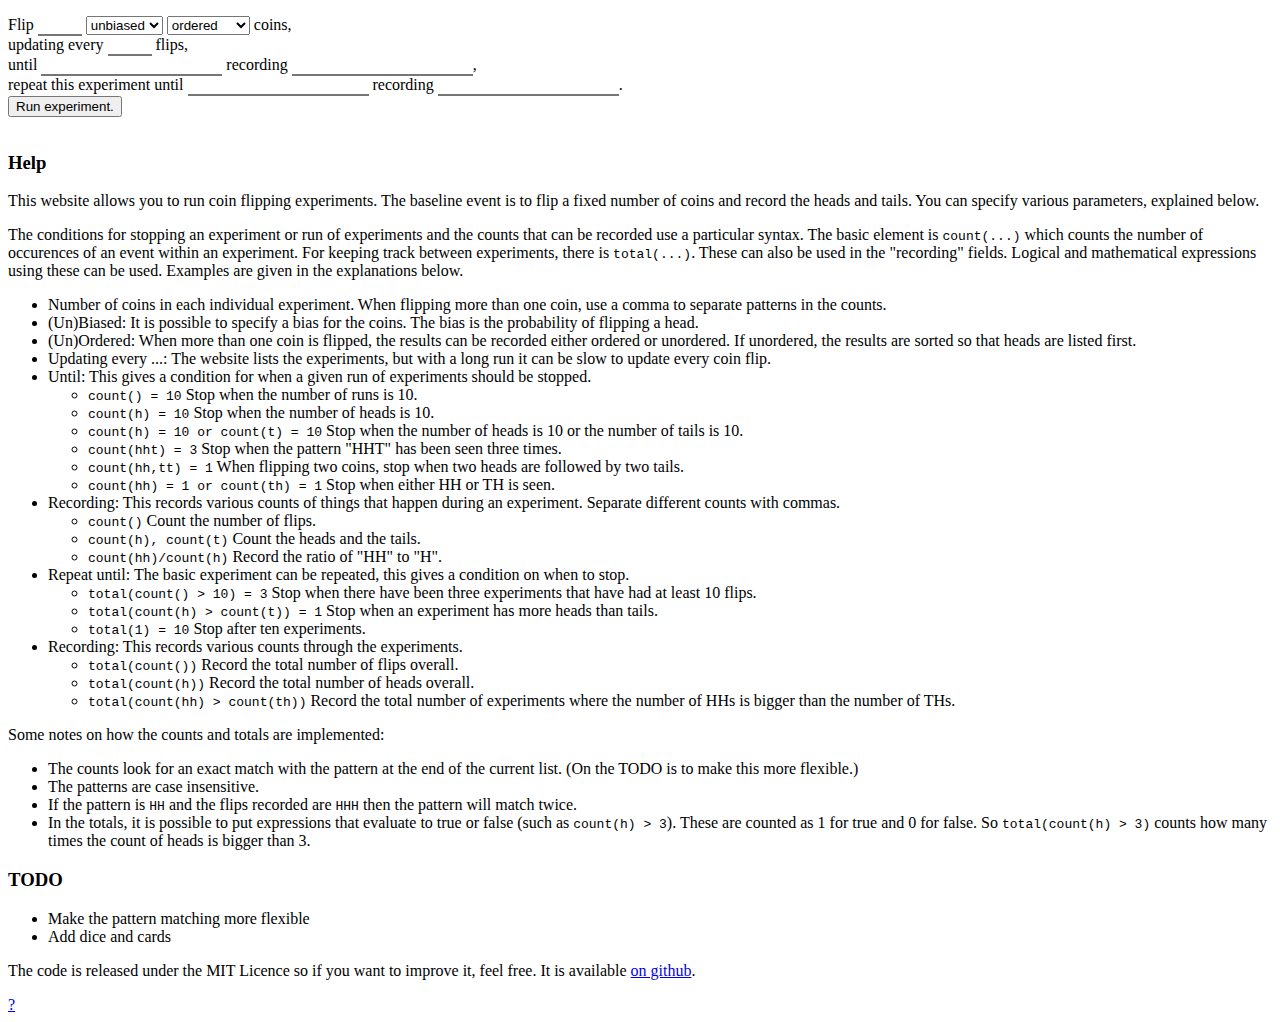
==== index.html @ 7b4ddc1d "Renamed HTML file, and added help documentation." ====
<!DOCTYPE html>
<html>
  <head>
    <meta charset="utf-8">	
    <title>Practical Probability</title>
    <script src="probability.js" type="text/javascript"></script>
    <link rel="stylesheet" href="probability.css" type="text/css">
  </head>
  <body>
    <form id="instructions">
      <p>
	Flip <input type="text" id="num" class="smallinput"></input>
	<select id="biased">
	  <option value="0">unbiased</option>
	  <option value="1">biased</option>
	</select>
	<span id="biaschoice">
	  (with bias <input type="text" id="bias" class="smallinput"></input>)
	</span>
	<select id="order">
	  <option value="0">ordered</option>
	  <option value="1">unordered</option>
	</select>
	coin<span id="plcoins">s</span>,<br> updating every
	<input type="text" id="fps" class="smallinput"></input>
	flip<span id="plflips">s</span>,<br>
	until
	<input type="text" id="stop"></input>
	recording
	<input type="text" id="record"></input>,<br>
	repeat this experiment until
	<input type="text" id="loop"></input>
	recording
	<input type="text" id="total"></input>.<br>
	<input type="button" id="run" value="Run experiment."></input>
      </p>
    </form>
    <p id="recording">
	<table id="recordtable">
	</table>
    </p>
    <p id="totals">
	<ol id="totalslist">
	</ol>
    </p>
    <p id="coins">
    </p>
      <div id="help" class="help">
	<h3>Help</h3>
	<p>
	  This website allows you to run coin flipping experiments.
	  The baseline event is to flip a fixed number of coins and
	  record the heads and tails.
	  You can specify various parameters, explained below.
	</p>
	<p>
	  The conditions for stopping an experiment or run of
	  experiments and the counts that can be recorded use a
	  particular syntax.
	  The basic element is <code>count(...)</code> which counts
	  the number of occurences of an event within an experiment.
	  For keeping track between experiments, there
	  is <code>total(...)</code>.
	  These can also be used in the "recording" fields.
	  Logical and mathematical expressions using these can be
	  used.
	  Examples are given in the explanations below.
	</p>
	<ul>
	  <li><span class="desc">Number of coins</span>
	    in each individual experiment.
	    When flipping more than one coin, use a comma to separate
	    patterns in the counts.
	  <li><span class="desc">(Un)Biased</span>: It is possible to
	    specify a bias for the coins.
	    The bias is the probability of flipping a head.
	  <li><span class="desc">(Un)Ordered</span>: When more than
	    one coin is flipped, the results can be recorded either
	    ordered or unordered.  If unordered, the results are
	    sorted so that heads are listed first.
	  <li><span class="desc">Updating every ...</span>: The
	    website lists the experiments, but with a long run it can
	    be slow to update every coin flip.
	  <li><span class="desc">Until</span>: This gives a condition
	    for when a given run of experiments should be stopped.
	    <ul>
	      <li><code>count() = 10</code> Stop when the number of runs is
		10.
	      <li><code>count(h) = 10</code> Stop when the number of
		heads is 10.
	      <li><code>count(h) = 10 or count(t) = 10</code> Stop
		when the number of heads is 10 or the number of tails is
		10.
	      <li><code>count(hht) = 3</code> Stop when the pattern
		"HHT" has been seen three times.
	      <li><code>count(hh,tt) = 1</code> When flipping two
		coins, stop when two heads are followed by two tails.
	      <li><code>count(hh) = 1 or count(th) = 1</code> Stop
	      when either HH or TH is seen.
	    </ul>
	  <li><span class="desc">Recording</span>: This records
	    various counts of things that happen during an experiment.
	    Separate different counts with commas.
	    <ul>
	      <li><code>count()</code> Count the number of flips.
	      <li><code>count(h), count(t)</code> Count the heads and
		the tails.
	      <li><code>count(hh)/count(h)</code> Record the ratio of
		"HH" to "H".
	    </ul>
	  <li><span class="desc">Repeat until</span>: The basic
	    experiment can be repeated, this gives a condition on when
	    to stop.
	    <ul>
	      <li><code>total(count() &gt; 10) = 3</code> Stop when there
	      have been three experiments that have had at least 10
		flips.
	      <li><code>total(count(h) &gt; count(t)) = 1</code> Stop
		when an experiment has more heads than tails.
	      <li><code>total(1) = 10</code> Stop after ten
		experiments.
	    </ul>
	  <li><span class="desc">Recording</span>: This records
	    various counts through the experiments.
	    <ul>
	      <li><code>total(count())</code> Record the total number
		of flips overall.
	      <li><code>total(count(h))</code> Record the total number
		of heads overall.
	      <li><code>total(count(hh) &gt; count(th))</code> Record the
	      total number of experiments where the number of HHs is
		bigger than the number of THs.
	    </ul>
	</ul>
	<p>
	  Some notes on how the counts and totals are implemented:
	  <ul>
	    <li>The counts look for an exact match with the pattern at
	      the end of the current list.
	      (On the TODO is to make this more flexible.)
	    <li>The patterns are case insensitive.
	    <li>If the pattern is <code>HH</code> and the flips
	      recorded are <code>HHH</code> then the pattern will
	      match twice.
	    <li>In the totals, it is possible to put expressions that
	      evaluate to true or false (such as <code>count(h) &gt;
		3</code>).  These are counted as 1 for true and 0 for
	      false.
	      So <code>total(count(h) &gt; 3)</code> counts how many
	      times the count of heads is bigger than 3.
	  </ul>
	</p>
	<h3>TODO</h3>
	<ul>
	  <li>Make the pattern matching more flexible
	  <li>Add dice and cards
	</ul>
	<p>
	  The code is released under
	  the MIT Licence so if you want to improve it, feel free.
	  It is
	  available <a href="https://github.com/loopspace/axes">on github</a>.
	</p>
      </div>
      <div id="helpsign" class="help">
	<a href="#" id="helplink">?</a>
      </div>
    
  </body>
</html>
---- probability.css ----
.smallinput {
    width: 3em;
}

input[type="text"] {
    border-top: none;
    border-left: none;
    border-right: none;
}

table .recordLabel:after {
    content: ": ";
}

ol .recordLabel:after {
	content: " = ";
}

#coins {
	width: 100%;
}
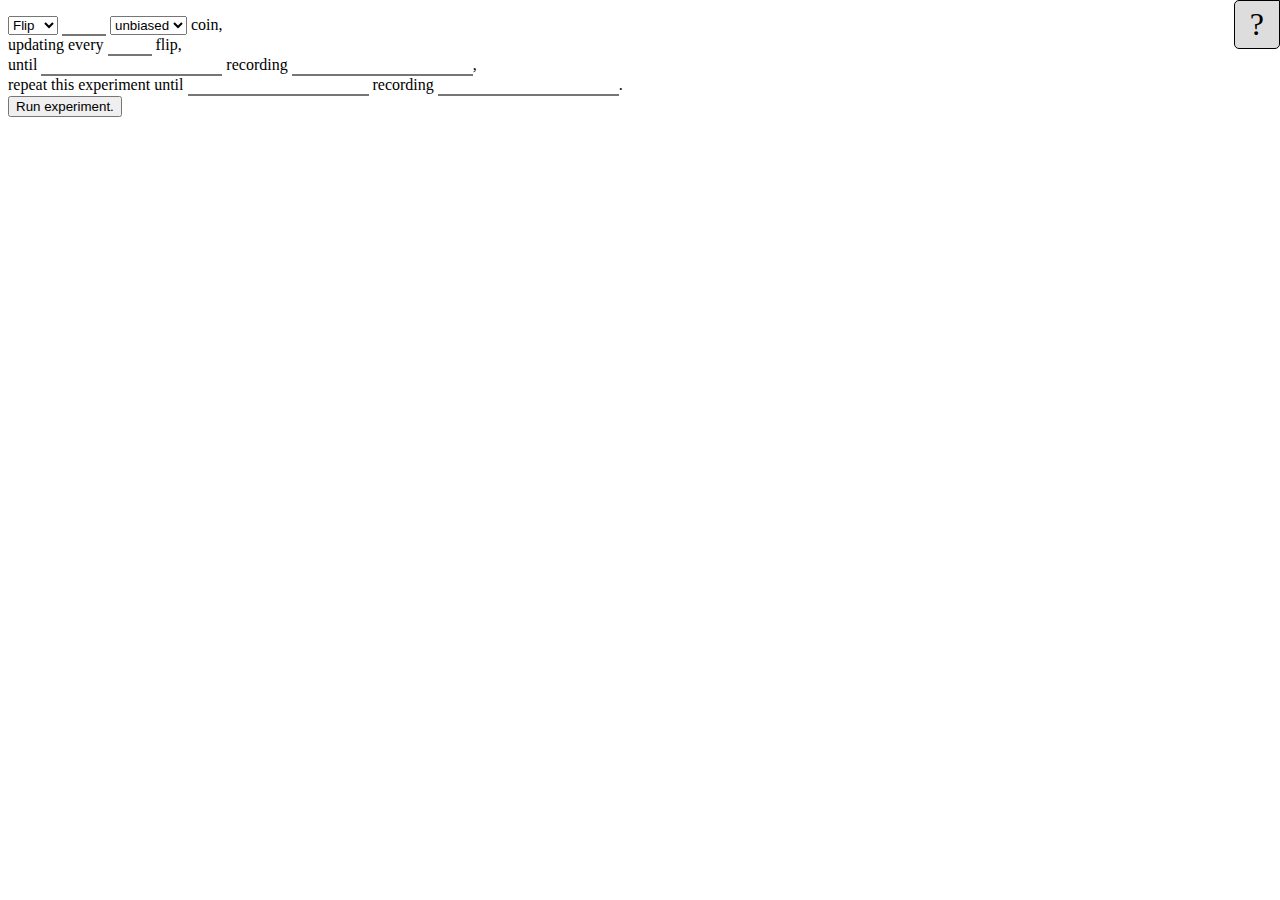
==== commit 6a297a3f: "Added dice and card routines" ====
--- a/index.html
+++ b/index.html
@@ -9,30 +9,58 @@
   <body>
     <form id="instructions">
       <p>
-	Flip <input type="text" id="num" class="smallinput"></input>
-	<select id="biased">
-	  <option value="0">unbiased</option>
-	  <option value="1">biased</option>
+	<select id="expt">
+	  <option value="0">Flip</option>
+	  <option value="1">Roll</option>
+	  <option value="2">Deal</option>
 	</select>
-	<span id="biaschoice">
-	  (with bias <input type="text" id="bias" class="smallinput"></input>)
+	<input type="text" id="num" class="smallinput">
+	<span id="yescards">
+	  hands of 
+	  <input type="text" id="hand" class="smallinput">
+	  cards from a deck of
+	  <input type="text" id="deck" class="smallinput">
 	</span>
-	<select id="order">
-	  <option value="0">ordered</option>
-	  <option value="1">unordered</option>
-	</select>
-	coin<span id="plcoins">s</span>,<br> updating every
-	<input type="text" id="fps" class="smallinput"></input>
-	flip<span id="plflips">s</span>,<br>
+	<span id="nocards">
+	  <select id="biased">
+	    <option value="0">unbiased</option>
+	    <option value="1">biased</option>
+	  </select>
+	  <span id="biaschoice">
+	    (with bias <input type="text" id="bias" class="smallinput">)
+	  </span>
+	  <select id="order">
+	    <option value="0">ordered</option>
+	    <option value="1">unordered</option>
+	  </select>
+	  <span id="dicesides">
+	    <select id="nsides">
+	      <option value="4">4</option>
+	      <option value="6" selected="selected">6</option>
+	      <option value="8">8</option>
+	      <option value="10">10</option>
+	      <option value="12">12</option>
+	      <option value="20">20</option>
+	      <option value="24">24</option>
+	      <option value="30">30</option>
+	      <option value="48">48</option>
+	      <option value="60">60</option>
+	      <option value="120">120</option>
+	    </select>-sided
+	  </span>
+	</span>
+	<span id="objcoin">coin<span id="plcoins">s</span></span><span id="objdie">di<span id="pldice">c</span>e</span><span id="objcard">card<span id="plcards">s</span></span>,<br> updating every
+	<input type="text" id="fps" class="smallinput">
+	<span id="excoin">flip</span><span id="exdie">roll</span><span id="excard">deal</span><span id="plexpts">s</span>,<br>
 	until
-	<input type="text" id="stop"></input>
+	<input type="text" id="stop">
 	recording
-	<input type="text" id="record"></input>,<br>
+	<input type="text" id="record">,<br>
 	repeat this experiment until
-	<input type="text" id="loop"></input>
+	<input type="text" id="loop">
 	recording
-	<input type="text" id="total"></input>.<br>
-	<input type="button" id="run" value="Run experiment."></input>
+	<input type="text" id="total">.<br>
+	<input type="button" id="run" value="Run experiment.">
       </p>
     </form>
     <p id="recording">
--- a/probability.css
+++ b/probability.css
@@ -1,5 +1,6 @@
 .smallinput {
     width: 3em;
+    text-align: right;
 }
 
 input[type="text"] {
@@ -18,4 +19,40 @@
 
 #coins {
 	width: 100%;
+}
+
+.help {
+    position: fixed;
+    right: 0px;
+    top: 0px;
+    border-radius: 5px 0px 5px 5px;
+    border: 1px solid;
+    padding: 5px;
+    background: #ccc;
+    padding-right: 15px;
+}
+
+#help {
+    display: none;
+    overflow: auto;
+    width: 33%;
+}
+
+#helpsign {
+    font-size: 200%;
+    padding-left: 15px;
+    background: #ddd;
+}
+
+#helpsign a {
+    text-decoration: none;
+    color: black;
+}
+
+.desc {
+    font-weight: bold;
+}
+
+.expt {
+    font-family: monospace;
 }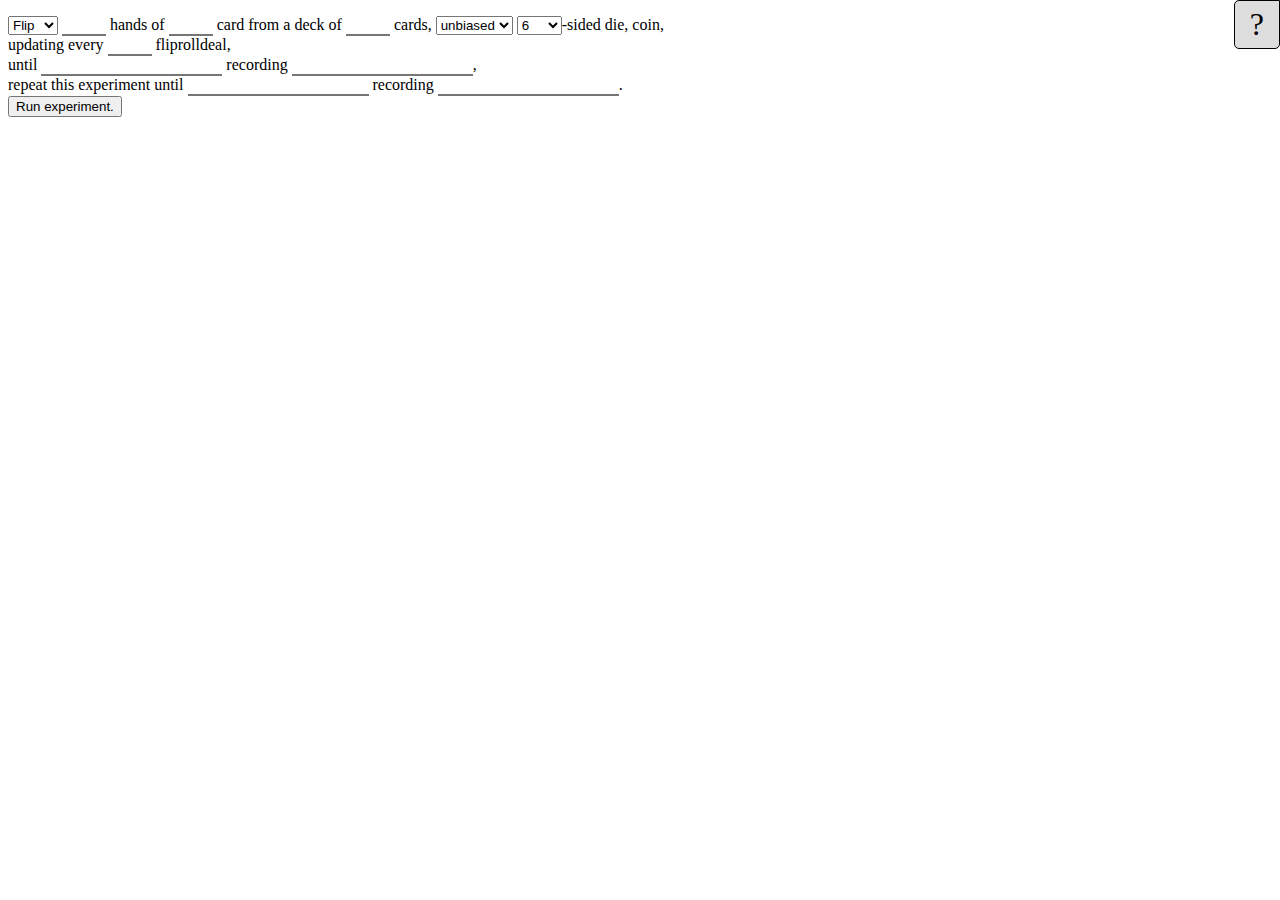
==== commit a5468020: "Updated help to include dice and cards; bit of reorganising on the options that vary with the experi" ====
--- a/index.html
+++ b/index.html
@@ -16,10 +16,11 @@
 	</select>
 	<input type="text" id="num" class="smallinput">
 	<span id="yescards">
-	  hands of 
+	  hand<span id="plhands">s</span> of 
 	  <input type="text" id="hand" class="smallinput">
-	  cards from a deck of
+	  card<span id="plcards">s</span> from a deck of
 	  <input type="text" id="deck" class="smallinput">
+	  cards,
 	</span>
 	<span id="nocards">
 	  <select id="biased">
@@ -33,7 +34,7 @@
 	    <option value="0">ordered</option>
 	    <option value="1">unordered</option>
 	  </select>
-	  <span id="dicesides">
+	  <span id="yesdice">
 	    <select id="nsides">
 	      <option value="4">4</option>
 	      <option value="6" selected="selected">6</option>
@@ -47,9 +48,13 @@
 	      <option value="60">60</option>
 	      <option value="120">120</option>
 	    </select>-sided
+	    di<span id="pldice">c</span>e,
+	  </span>
+	  <span id="nodice">
+	    coin<span id="plcoins">s</span>,
 	  </span>
 	</span>
-	<span id="objcoin">coin<span id="plcoins">s</span></span><span id="objdie">di<span id="pldice">c</span>e</span><span id="objcard">card<span id="plcards">s</span></span>,<br> updating every
+	<br> updating every
 	<input type="text" id="fps" class="smallinput">
 	<span id="excoin">flip</span><span id="exdie">roll</span><span id="excard">deal</span><span id="plexpts">s</span>,<br>
 	until
@@ -76,9 +81,8 @@
       <div id="help" class="help">
 	<h3>Help</h3>
 	<p>
-	  This website allows you to run coin flipping experiments.
-	  The baseline event is to flip a fixed number of coins and
-	  record the heads and tails.
+	  This website allows you to run probability experiments.
+	  You can flip coins, roll dice, and deal cards.
 	  You can specify various parameters, explained below.
 	</p>
 	<p>
@@ -95,10 +99,14 @@
 	  Examples are given in the explanations below.
 	</p>
 	<ul>
-	  <li><span class="desc">Number of coins</span>
+	  <li><span class="desc">Type of experiment</span>: You can
+	    choose whether to flip coins, roll dice, or deal cards.
+	    Some of the other options depend on which you chose.
+	</ul>
+	<h4>Coins</h4>
+	<ul>
+	  <li><span class="desc">Number of coins</span> flipped
 	    in each individual experiment.
-	    When flipping more than one coin, use a comma to separate
-	    patterns in the counts.
 	  <li><span class="desc">(Un)Biased</span>: It is possible to
 	    specify a bias for the coins.
 	    The bias is the probability of flipping a head.
@@ -106,11 +114,56 @@
 	    one coin is flipped, the results can be recorded either
 	    ordered or unordered.  If unordered, the results are
 	    sorted so that heads are listed first.
+	</ul>
+	<h4>Dice</h4>
+	<ul>
+	  <li><span class="desc">Number of dice</span> rolled
+	    in each individual experiment.
+	  <li><span class="desc">(Un)Biased</span>: It is possible to
+	    specify a bias for the dice.
+	    The biases are given by listing the probabilities of
+	    getting each number in order separated by commas.
+	    Empty entries are allowed: the "left over" probability is
+	    equally distributed between any empty entries.
+	    Thus a bias of <code>,,,,,.5</code> for a 6-sided die
+	    assigns a probability of .5 to rolling a 6 with all other
+	    numbers equally likely.
+	  <li><span class="desc">(Un)Ordered</span>: When more than
+	    one dice is rolled, the results can be recorded either
+	    ordered or unordered.  If unordered, the results are
+	    sorted so that smaller numbers are listed first.
+	  <li><span class="desc">Sides</span>: Various standard sized
+	    dice are allowed.  Note that when, for example, a 12-sided
+	    die is used then if needed the values are reported with a
+	    leading zero to make them all the same length.  So rolling
+	    an 11 then a 2 is distinguishable from rolling a 1 then a
+	    12 (1102 versus 0112).
+	</ul>
+	<h4>Cards</h4>
+	<ul>
+	  <li><span class="desc">Number of cards</span>.  With cards,
+	    the situation is that there is a pack of cards of a given
+	    size which is shuffled and then a number of hands of a fixed
+	    size are dealt from that pack (without replacement).
+	    So the details to specify are the number of hands, the
+	    size of each hand, and the size of the deck.
+	    At present, the largest deck size is 52.
+	    Hands are considered to be unordered, so are reported in
+	    the natural order with ace low.
+	    Cards are displayed as, for
+	    example, <code>4<span class="redsuit">&#9829;</span></code>,
+	    but when matching
+	    use <code>C</code>, <code>D</code>, <code>H</code>, <code>S</code>
+	    for the suits.
+	</ul>
+	<h4>Other Details</h4>	    
+	<ul>
 	  <li><span class="desc">Updating every ...</span>: The
-	    website lists the experiments, but with a long run it can
-	    be slow to update every coin flip.
+	    website lists all of the experiments, but with a long run it can
+	    be slow to update every flip/roll/deal.
 	  <li><span class="desc">Until</span>: This gives a condition
 	    for when a given run of experiments should be stopped.
+	    The examples are all in terms of coins.
 	    <ul>
 	      <li><code>count() = 10</code> Stop when the number of runs is
 		10.
@@ -181,7 +234,6 @@
 	<h3>TODO</h3>
 	<ul>
 	  <li>Make the pattern matching more flexible
-	  <li>Add dice and cards
 	</ul>
 	<p>
 	  The code is released under
--- a/probability.css
+++ b/probability.css
@@ -55,4 +55,12 @@
 
 .expt {
     font-family: monospace;
+}
+
+.redsuit {
+    color: red
+}
+
+#recordtable td {
+    text-align: right;
 }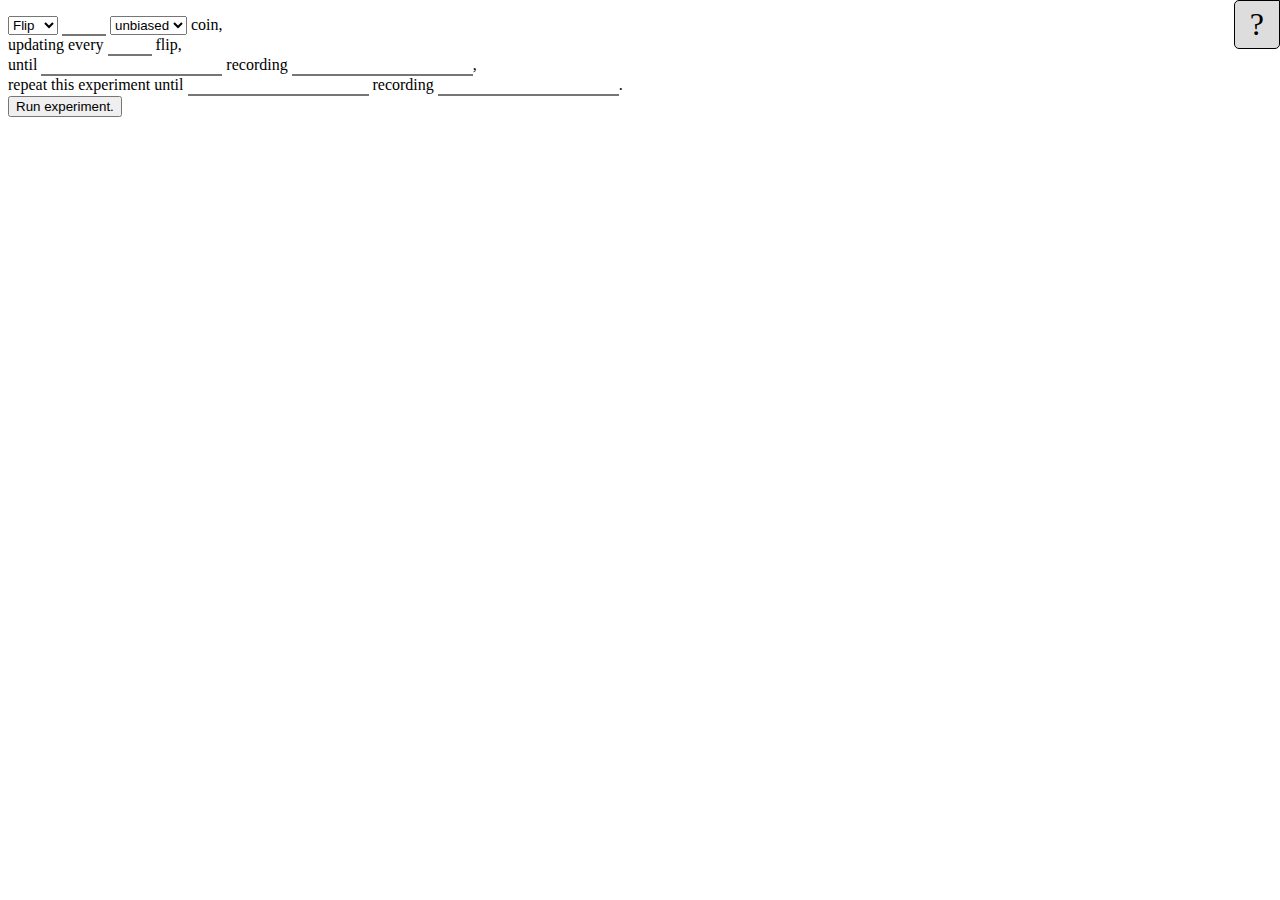
==== commit 7daa4039: "Allow ranges when specifying numbers in the count and total fields" ====
--- a/index.html
+++ b/index.html
@@ -89,13 +89,6 @@
 	  The conditions for stopping an experiment or run of
 	  experiments and the counts that can be recorded use a
 	  particular syntax.
-	  The basic element is <code>count(...)</code> which counts
-	  the number of occurences of an event within an experiment.
-	  For keeping track between experiments, there
-	  is <code>total(...)</code>.
-	  These can also be used in the "recording" fields.
-	  Logical and mathematical expressions using these can be
-	  used.
 	  Examples are given in the explanations below.
 	</p>
 	<ul>
@@ -161,6 +154,18 @@
 	  <li><span class="desc">Updating every ...</span>: The
 	    website lists all of the experiments, but with a long run it can
 	    be slow to update every flip/roll/deal.
+	</ul>
+	<h4>Condition and Recording Statements</h4>
+	<p>
+	  The basic element is <code>count(...)</code> which counts
+	  the number of occurences of an event within an experiment.
+	  For keeping track between experiments, there
+	  is <code>total(...)</code>.
+	  These can also be used in the "recording" fields.
+	  Logical and mathematical expressions using these can be
+	  used.
+	</p>
+	<ul>
 	  <li><span class="desc">Until</span>: This gives a condition
 	    for when a given run of experiments should be stopped.
 	    The examples are all in terms of coins.
